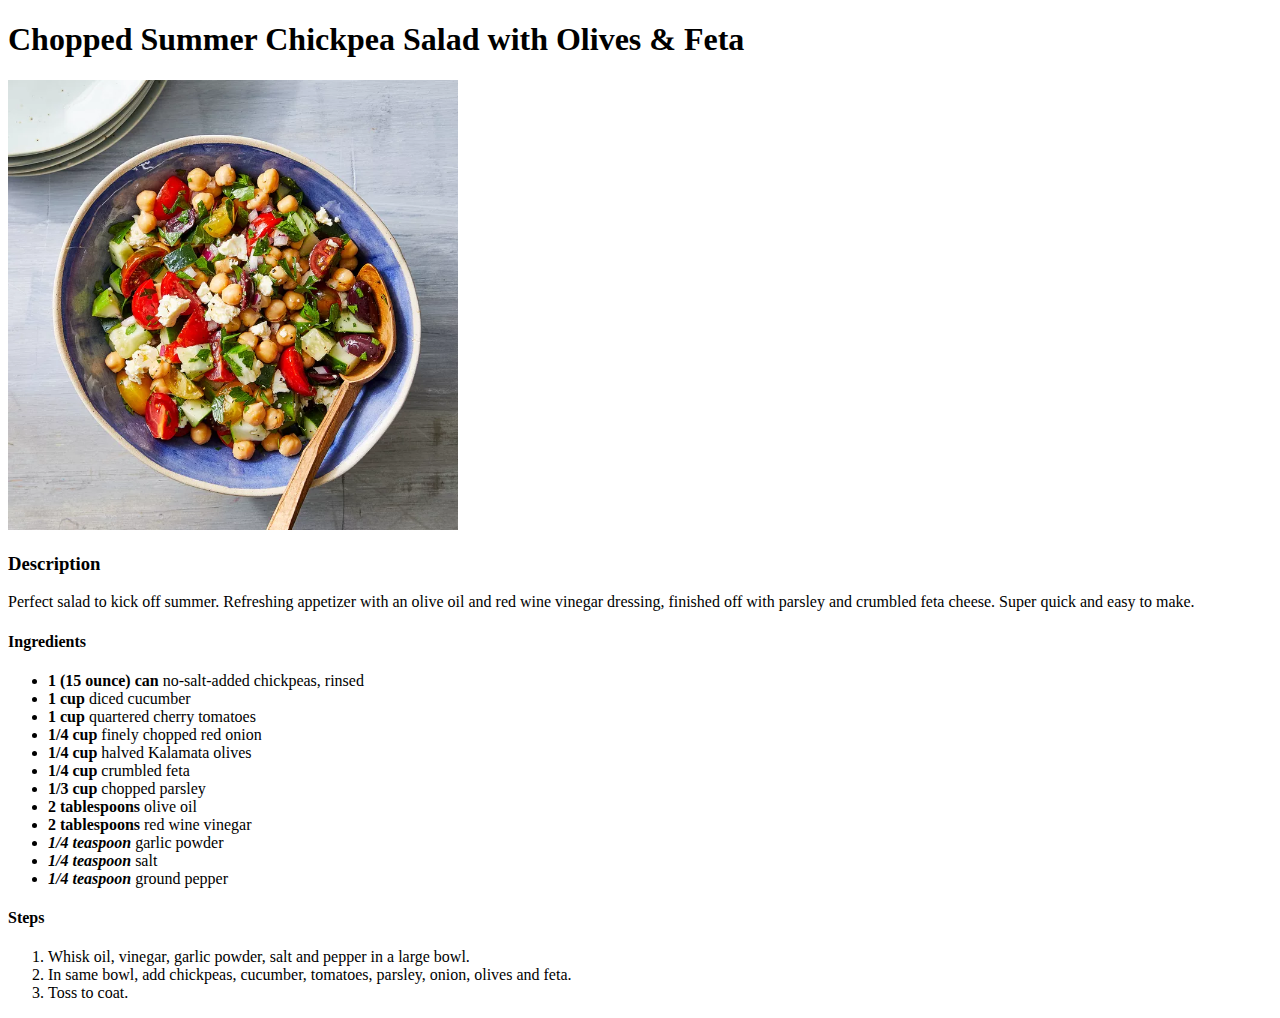
==== recipes/chickpeasalad.html @ 5ed1dfff "Add new recipe" ====
<!DOCTYPE html>
<html lang="en">
    <head>
        <meta charset="UTF-8">
        <title>Chickpea Salad</title>
    </head>

<body>
    <h1>Chopped Summer Chickpea Salad with Olives & Feta</h1>
    <img src="../img/chickpeasalad.jpg" alt="Colorful salad with chickpeas, olives, 
    tomatoes, cucumber, and parsley" width="450">

    <h3>Description</h3>
        <p>Perfect salad to kick off summer.  Refreshing appetizer with an 
            olive oil and red wine vinegar dressing, finished off with parsley and 
            crumbled feta cheese. Super quick and easy to make.</p>

    <h4>Ingredients</h4>
        <ul>
            <li><strong>1 (15 ounce) can</strong> no-salt-added chickpeas, rinsed</li>
            <li><strong>1 cup</strong> diced cucumber</li>
            <li><strong>1 cup</strong> quartered cherry tomatoes</li>
            <li><strong>1/4 cup</strong> finely chopped red onion</li>
            <li><strong>1/4 cup</strong> halved Kalamata olives</li>
            <li><strong>1/4 cup</strong> crumbled feta</li>
            <li><strong>1/3 cup</strong> chopped parsley</li>
            <li><strong>2 tablespoons</strong> olive oil</li>
            <li><strong>2 tablespoons</strong> red wine vinegar</li>
            <li><strong><em>1/4 teaspoon</em></strong> garlic powder</li>
            <li><strong><em>1/4 teaspoon</em></strong> salt</li>
            <li><strong><em>1/4 teaspoon</em></strong> ground pepper</li>
        </ul>

    <h4>Steps</h4>
        <ol>
            <li>Whisk oil, vinegar, garlic powder, salt and pepper in a large bowl.</li>
            <li>In same bowl, add chickpeas, cucumber, tomatoes, parsley, onion, 
                olives and feta.</li>
            <li>Toss to coat.</li>
        </ol>
</body>
</html>
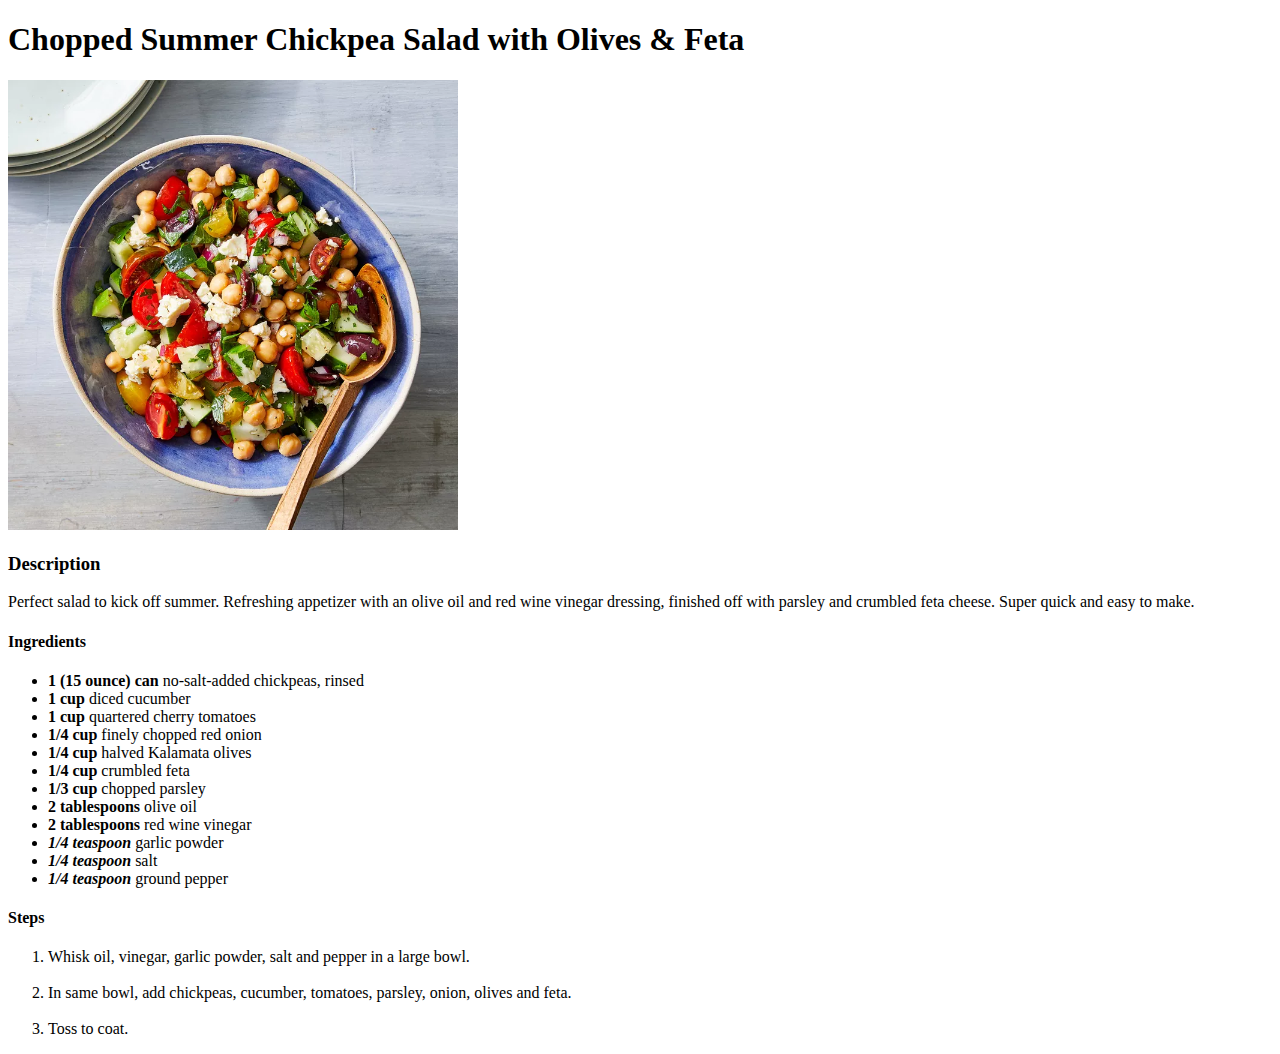
==== commit 9792d0fc: "Add line breaks on steps sections for readability" ====
--- a/recipes/chickpeasalad.html
+++ b/recipes/chickpeasalad.html
@@ -34,8 +34,10 @@
     <h4>Steps</h4>
         <ol>
             <li>Whisk oil, vinegar, garlic powder, salt and pepper in a large bowl.</li>
+            <br>
             <li>In same bowl, add chickpeas, cucumber, tomatoes, parsley, onion, 
                 olives and feta.</li>
+            <br>
             <li>Toss to coat.</li>
         </ol>
 </body>
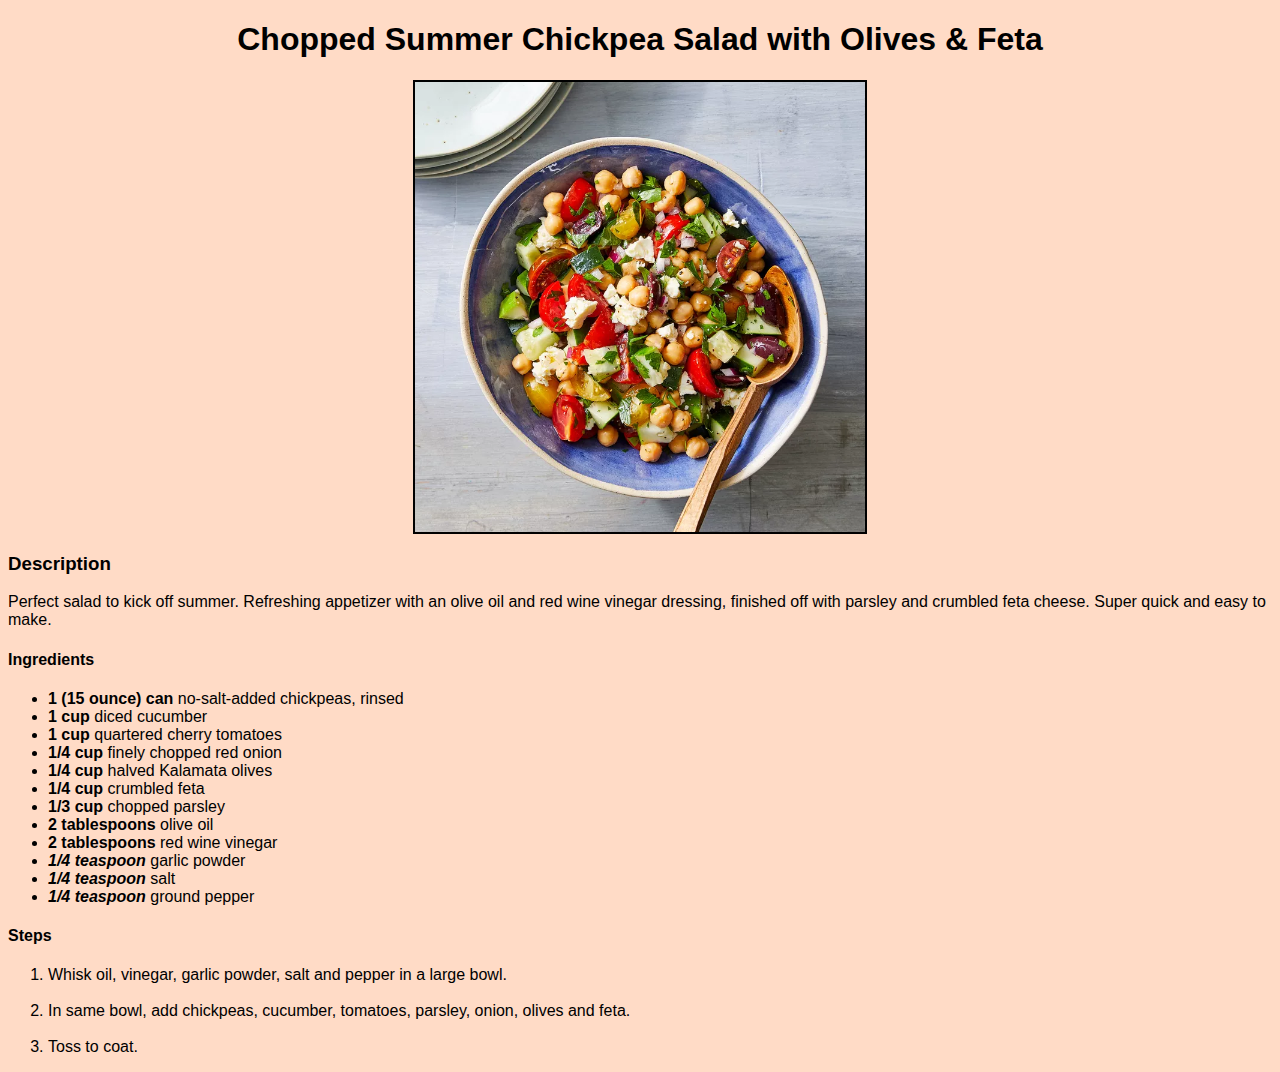
==== commit a5494386: "Add styles to recipe pages" ====
--- a/recipes/chickpeasalad.html
+++ b/recipes/chickpeasalad.html
@@ -3,12 +3,13 @@
     <head>
         <meta charset="UTF-8">
         <title>Chickpea Salad</title>
+        <link rel="stylesheet" href="style.css">
     </head>
 
 <body>
-    <h1>Chopped Summer Chickpea Salad with Olives & Feta</h1>
-    <img src="../img/chickpeasalad.jpg" alt="Colorful salad with chickpeas, olives, 
-    tomatoes, cucumber, and parsley" width="450">
+    <h1 class="name">Chopped Summer Chickpea Salad with Olives & Feta</h1>
+    <div><img id="hasborder" src="../img/chickpeasalad.jpg" alt="Colorful salad with chickpeas, olives, 
+    tomatoes, cucumber, and parsley" width="450"></div>
 
     <h3>Description</h3>
         <p>Perfect salad to kick off summer.  Refreshing appetizer with an 
--- a/recipes/style.css
+++ b/recipes/style.css
@@ -0,0 +1,18 @@
+body {
+    font-family: Arial, Helvetica, sans-serif;
+    background-color: rgb(255, 219, 198);
+}
+
+div {
+    display: grid;
+    place-items: center;
+}
+
+#hasborder {
+    border: 2px solid #000;
+}
+
+.name,
+.subname {
+    text-align: center;
+}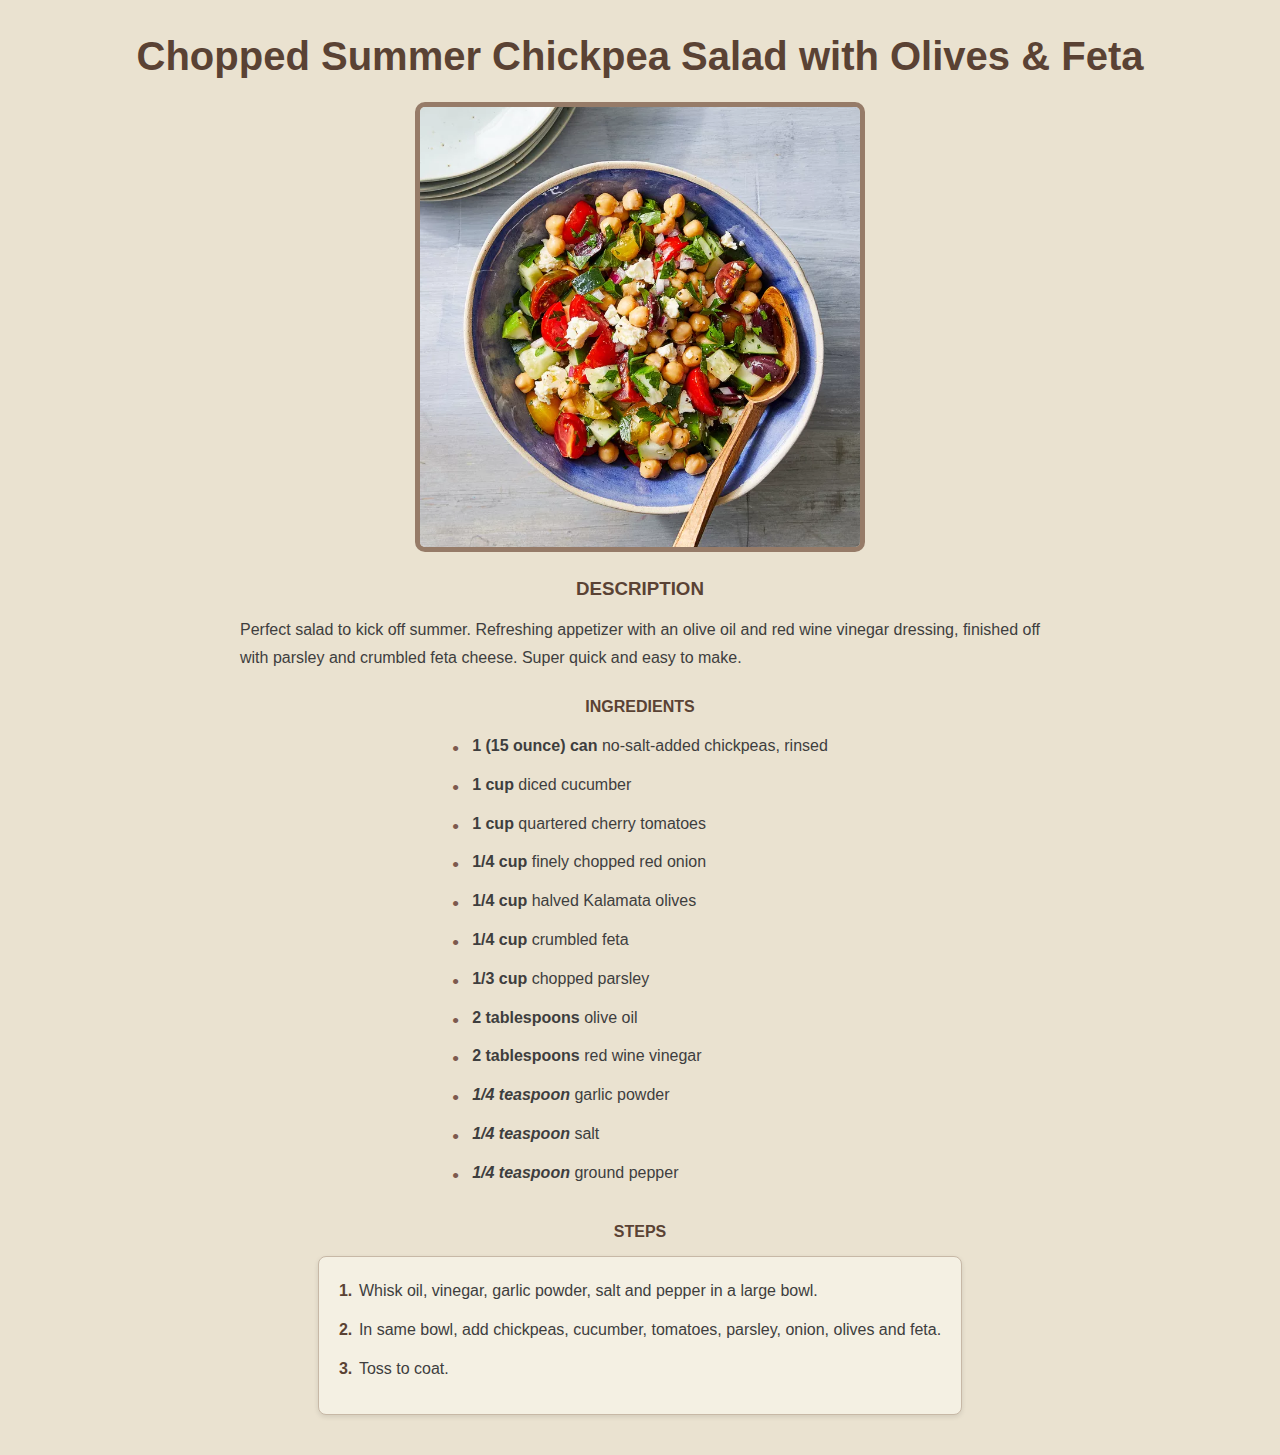
==== commit e6f142ad: "Add meta viewport tag for compatibility" ====
--- a/recipes/chickpeasalad.html
+++ b/recipes/chickpeasalad.html
@@ -2,6 +2,7 @@
 <html lang="en">
     <head>
         <meta charset="UTF-8">
+        <meta name="viewport" content="width=device-width, initial-scale=1.0">
         <title>Chickpea Salad</title>
         <link rel="stylesheet" href="style.css">
     </head>
--- a/recipes/style.css
+++ b/recipes/style.css
@@ -1,18 +1,126 @@
-body {
-    font-family: Arial, Helvetica, sans-serif;
-    background-color: rgb(255, 219, 198);
+/* General Reset */
+* {
+    margin: 0;
+    padding: 0;
+    box-sizing: border-box;
 }
 
-div {
-    display: grid;
-    place-items: center;
+/* Body Styling */
+body {
+    font-family: 'Roboto Slab', Arial, sans-serif;
+    background-color: #eae2d0; /* Light cream */
+    color: #3e3e3e; /* Gray-brown */
+    line-height: 1.8;
+    margin: 0;
+    padding: 20px;
+    display: flex;
+    flex-direction: column;
+    align-items: center;
 }
 
-#hasborder {
-    border: 2px solid #000;
+/* Header Styling */
+h1.name {
+    font-size: 2.5rem;
+    color: #5a4234; /* Dark brown */
+    text-align: center;
+    margin-bottom: 10px;
 }
 
-.name,
-.subname {
+h4.subname {
+    font-size: 1.2rem;
+    font-style: italic;
+    color: #7d5a4e; /* Soft brown */
     text-align: center;
+    margin-bottom: 20px;
+}
+
+/* Image Styling */
+img#hasborder {
+    border: 5px solid #967b68;
+    border-radius: 10px;
+    margin-bottom: 20px;
+    max-width: 100%;
+    height: auto;
+}
+
+/* Section Headers */
+h3, h4 {
+    margin-bottom: 10px;
+    color: #5a4234; /* Same as main header */
+    font-weight: bold;
+    text-transform: uppercase;
+    text-align: center;
+}
+
+/* Description Section */
+p {
+    margin-bottom: 20px;
+    text-align: justify;
+    max-width: 800px;
+    margin-left: auto;
+    margin-right: auto;
+}
+
+/* List Styling */
+ul, ol {
+    margin: 0 0 20px 20px;
+    padding: 0;
+    list-style: none;
+    max-width: 800px;
+    margin-left: auto;
+    margin-right: auto;
+}
+
+ul li, ol li {
+    margin-bottom: 10px;
+    position: relative;
+    padding-left: 20px;
+}
+
+ul li::before {
+    content: '•';
+    position: absolute;
+    left: 0;
+    color: #7d5a4e;
+    font-size: 1.2rem;
+}
+
+ol li {
+    counter-increment: step-counter;
+}
+
+ol li::before {
+    content: counter(step-counter) '.';
+    position: absolute;
+    left: 0;
+    color: #5a4234; /* Warm brown for step numbers */
+    font-weight: bold;
+}
+
+/* Steps Section Styling */
+ol {
+    padding: 20px;
+    background: #f4f0e3; /* Light beige for rustic accent */
+    border: 1px solid #c7b8a6;
+    border-radius: 8px;
+    box-shadow: 0px 2px 5px rgba(0, 0, 0, 0.1);
+}
+
+/* Button-like Steps Styling */
+ol li em {
+    color: #6c8b74; /* Muted green for key points */
+    font-style: normal;
+    font-weight: bold;
+}
+
+/* Flexbox Container for Centering */
+div {
+    display: flex;
+    justify-content: center;
+    align-items: center;
+}
+
+/* Spacing Between Steps */
+ol li + br {
+    display: none;
 }